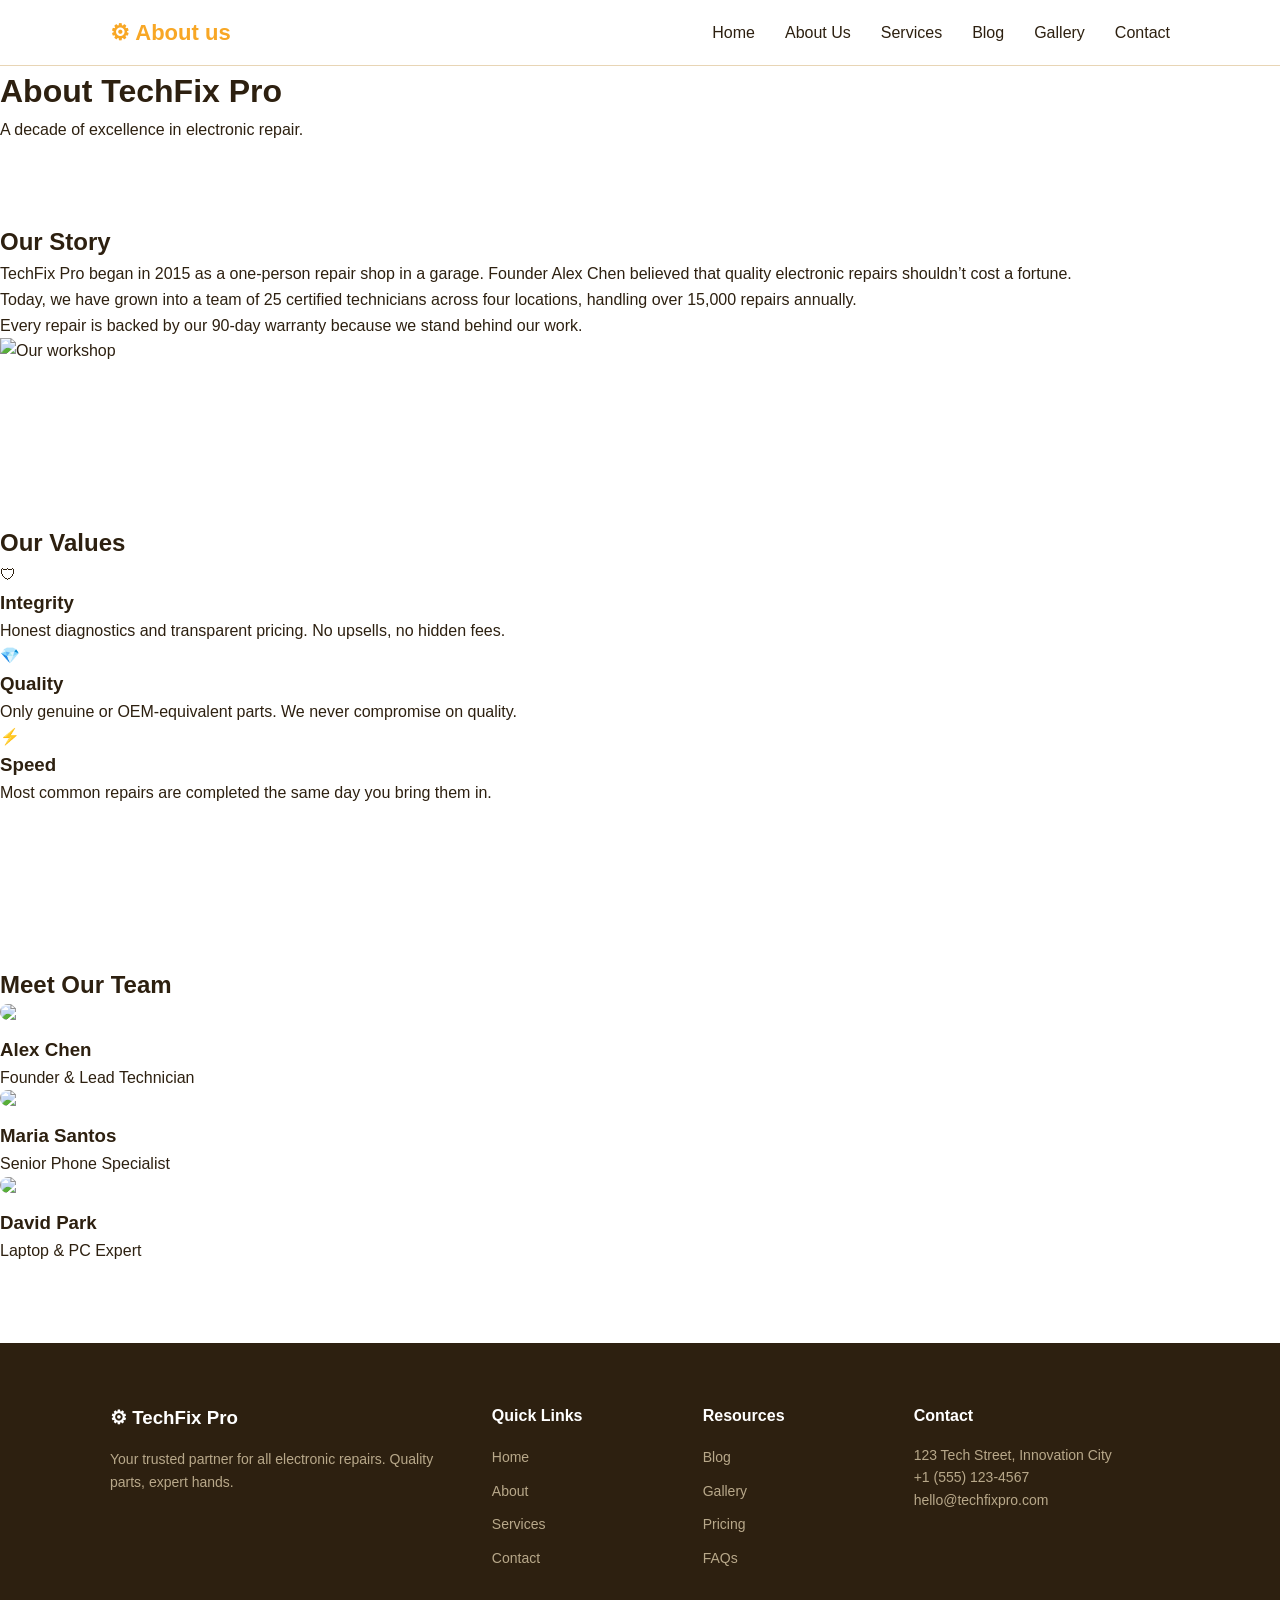
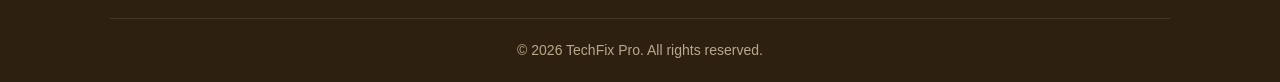
==== about.html @ f0d35cae "added my files" ====
<!DOCTYPE html>
<html lang="en">
<head>
    <meta charset="UTF-8">
    <meta name="viewport" content="width=device-width, initial-scale=1.0">
    <title>About Us - TechFix Pro</title>
    <link rel="stylesheet" href="css/style.css">
</head>
<body>
    <!-- Navigation -->
    <nav class="navbar">
        <div class="container nav-container">
            <a href="index.html" class="logo">&#9881; About us</a>
            <ul class="nav-links">
   
    <li><a href="index.html">Home</a></li>
    <li><a href="about.html">About Us</a></li>
    <li><a href="services.html">Services</a></li>
    <li><a href="blog.html">Blog</a></li>
    <li><a href="gallery.html">Gallery</a></li>
    <li><a href="contact.html">Contact</a></li>
    </ul>
    </div>
    </nav>
    <!-- Header Section -->
    <header>
    <div>
    <h1>About TechFix Pro</h1>
    <p>A decade of excellence in electronic repair.</p>
    </div>
    </header>
    
    <!-- Our Story Section -->
    <section>
    <div>
    <h2>Our Story</h2>
    <p>TechFix Pro began in 2015 as a one-person repair shop in a garage. Founder Alex Chen believed that quality electronic repairs shouldn’t cost a fortune.</p>
    <p>Today, we have grown into a team of 25 certified technicians across four locations, handling over 15,000 repairs annually.</p>
    <p>Every repair is backed by our 90-day warranty because we stand behind our work.</p>
    </div>
    <div>
    <img src="ab.png" alt="Our workshop">
    </div>
    </section>
</body>
</html>

<!-- Our Values Section -->
<section>
    <div>
    <h2>Our Values</h2>
    <div>
    <div>&#128737;</div>
    <h3>Integrity</h3>
    <p>Honest diagnostics and transparent pricing. No upsells, no hidden fees.</p>
    </div>
    <div>&#128142;</div>
    <h3>Quality</h3>
    <p>Only genuine or OEM-equivalent parts. We never compromise on quality.</p>
    </div>
    <div>&#9889;</div>
    <h3>Speed</h3>
    <p>Most common repairs are completed the same day you bring them in.</p>
    </div>
</section>

<!-- Meet Our Team Section -->
<section>
    <div>
    <h2>Meet Our Team</h2>
    <div>
    <div>
    <img src="image copy 11.png"Alex Chen" style="border-radius: 10px; margin-bottom: 15px;">
    <h3>Alex Chen</h3>
    <p>Founder & Lead Technician</p>
    </div>
    <div>
    <div>
    <img src="image copy 10.png="Maria Santos" style="border-radius: 10px; margin-bottom: 15px;">
    <h3>Maria Santos</h3>
    <p>Senior Phone Specialist</p>
    </div>
    </div>
    <div>
    <div>
    <img src="image copy 9.png="David Park" style="border-radius: 10px; margin-bottom: 15px;">
    <h3>David Park</h3>
    <p>Laptop & PC Expert</p>
    </div>
    </div>
    </div>
</section>

<!-- Footer Section -->
 <footer class="footer">
        <div class="container">
            <div class="footer-grid">
                <div class="footer-brand">
                    <h3>&#9881; TechFix Pro</h3>
                    <p>Your trusted partner for all electronic repairs. Quality parts, expert hands.</p>
                </div>
                <div class="footer-links">
                    <h4>Quick Links</h4>
                    <ul>
                        <li><a href="index.html">Home</a></li>
                        <li><a href="about.html">About</a></li>
                        <li><a href="services.html">Services</a></li>
                        <li><a href="contact.html">Contact</a></li>
                    </ul>
                </div>
                <div class="footer-links">
                    <h4>Resources</h4>
                    <ul>
                        <li><a href="blog.html">Blog</a></li>
                        <li><a href="gallery.html">Gallery</a></li>
                        <li><a href="services.html">Pricing</a></li>
                        <li><a href="contact.html">FAQs</a></li>
                    </ul>
                </div>
                <div class="footer-contact">
                    <h4>Contact</h4>
                    <p>123 Tech Street, Innovation City</p>
                    <p>+1 (555) 123-4567</p>
                    <p>hello@techfixpro.com</p>
                </div>
            </div>
            <div class="footer-bottom">
                <p>&copy; 2026 TechFix Pro. All rights reserved.</p>
            </div>
        </div>
    </footer>
---- css/style.css ----
/* CSS Variables */
:root {
    --primary: #F8A725;
    --Primary-dark: #c68623;
    --dark: #2d2010;
    --gray: #80581D;
    --Light-gray: #f5f0e8;
    --white: #ffffff;
    --border: #e8d5b5;
}

/* Base Style */
* {
    margin: 0;
    padding: 0;
    box-sizing: border-box;
}

body {
    font-family: 'Segoe UI', Tahoma, Geneva, Verdana, sans-serif;
    color: var(--dark);
    line-height: 1.6;

}

img {
    max-width: 100%;
    display: block;

}

a {
    text-decoration: none;
    color: inherit;

}

/* Containers */
.container {
    max-width: 1100px;
    margin: 0 auto;
    padding: 0 20px;

}

/* Buttons */
.btn {
    display: inline-block;
    padding: 12px 28px;
    background: var(--primary);
    color: var(--white);
    border-radius: 6px;
    font-weight: 600;
    border: 2px solid var(--primary);
    margin: 5px;
}

.btn:hover {
    background: var(--Primary-dark);
    border-color: var(--Primary-dark);

}

.btn-outline {
    background: transparent;
    color: var(--white);
    border: 2px solid var(--white);

}

.btn-outline:hover {
    background: var(--white);
    color: var(--dark);


}

/* Navigation */
.navbar {
    background: var(--white);
    border-bottom: 1px solid var(--border);
    padding: 15px 0;
}

.nav-container {
    display: flex;
    justify-content: space-between;
    align-items: center;
}

.logo {
    font-size: 22px;
    font-weight: 800;
    color: var(--primary);
}

.nav-links {
    list-style: none;
    display: flex;
    gap: 30px;
}

.nav-links a {

    font-weight: 500;
    color: var(--dark);
}

.nav-links a:hover {
    color: var(--primary);
}

/* Hero Section */
.hero {
    background: linear-gradient(135deg, var(--dark) 0%, var(--gray) 100%);
    color: var(--white);
    padding: 100px 20px;
    text-align: center;
}

.hero h1 {
    font-size: 42px;
    margin-bottom: 15px;
}

.hero p {
    font-size: 18px;
    margin-bottom: 30px;
    max-width: 600px;
    margin: 0 auto 30px;
    opacity: 0.9;

}

/* Section */
section {
    padding: 80px 0px;


}

.section-title {
    text-align: center;
    margin-bottom: 10px;
    font-size: 32px;
}

.section-subtitle {
    text-align: center;
    margin-bottom: 50px;

    color: var(--gray);
}

/* Card Grid */
.card-grid {
    display: grid;
    gap: 25px;
}

.three-col {
    grid-template-columns: repeat(3, 1fr);
}

.two-col {
    grid-template-columns: repeat(2, 1fr);
}

/* ----- Cards ----- */

.card {
    background: var(--white);
    border: 1px solid var(--border);
    border-radius: 12px;
    padding: 30px;
    text-align: center;
}

.card:hover {
    box-shadow: 0 5px 20px rgba(45, 32, 16, 0.1);
}

.card-icon {
    font-size: 40px;
    margin-bottom: 15px;
}

.card h3 {
    font-size: 20px;
    margin-bottom: 10px;
}

.card p {
    color: var(--gray);
}

/* ----- News Cards ----- */

.news-card {
    padding: 0;
    overflow: hidden;
    text-align: left;
}

.news-card img {
    width: 100%;
    height: 200px;
    object-fit: cover;
}

.card-body {
    padding: 20px;
}

.tag {
    display: inline-block;
    background: var(--primary);
    color: var(--white);
    padding: 4px 12px;
    border-radius: 20px;
    font-size: 12px;
    font-weight: 600;
    text-transform: uppercase;
}

.card-body h3 {
    margin: 10px 0;
}

.card-body a {
    color: var(--primary);
    font-weight: 600;
}

/* ----- About Section ----- */

.about-section {
    background: var(--light-gray);
}

.two-col {
    display: grid;
    grid-template-columns: 1fr 1fr;
    gap: 50px;
    align-items: center;
}

.about-text h2 {
    font-size: 32px;
    margin-bottom: 15px;
}

.about-text p {
    color: var(--gray);
    margin-bottom: 15px;
}

.feature-list {
    list-style: none;
    margin: 20px 0;
}

.feature-list li {
    padding: 8px 0;
    color: var(--dark);
}

.about-image img {
    border-radius: 12px;
    box-shadow: 0 10px 30px rgba(0, 0, 0, 0.1);
}

/* ---- Newsletter ---- */
.newsletter {
    background: var(--primary);
    color: var(--white);
    text-align: center;
    padding: 60px 20px;
}

.newsletter h2 {
    font-size: 28px;
    margin-bottom: 10px;
}

.newsletter p {
    margin-bottom: 25px;
    opacity: 0.9;
}

.newsletter form {
    display: flex;
    justify-content: center;
    gap: 10px;
    flex-wrap: wrap;
}

.newsletter input {
    padding: 12px 20px;
    border: none;
    border-radius: 6px;
    width: 300px;
    font-size: 16px;
}

/* ---- Testimonials ---- */
.testimonials {
    background: var(--light-gray);
}

.testimonial-card {
    text-align: left;
}

.quote {
    font-style: italic;
    color: var(--dark);
    margin-bottom: 15px;
}

.quote {}

.author {
    font-weight: 700;
    color: var(--primary-dark);
}

/* ---- Clients ---- */
.clients {
    text-align: center;
}

.client-logos {
    display: flex;
    justify-content: center;
    gap: 40px;
    flex-wrap: wrap;
    margin-top: 30px;
}

.client-logos span {
    font-size: 18px;
    font-weight: 700;
    color: var(--gray);
    opacity: 0.6;
}

/* ---- Footer ---- */
.footer {
    background: var(--dark);
    color: var(--white);
    padding: 60px 0 20px;
}

.footer-grid {
    display: grid;
    grid-template-columns: 2fr 1fr 1fr 1.5fr;
    gap: 40px;
    margin-bottom: 40px;
}

.footer h3,
.footer h4 {
    margin-bottom: 15px;
}

.footer p {
    color: #b8a88a;
    font-size: 14px;
}

.footer-links ul {
    list-style: none;
}

.footer-links li {
    margin-bottom: 8px;
}

.footer-links a {
    color: #b8a88a;
    font-size: 14px;
}

.footer-links a:hover {
    color: var(--primary);
}

.footer-bottom {
    border-top: 1px solid rgba(255, 255, 255, 0.1);
    padding-top: 20px;
}

.footer-grid {
    display: grid;
    grid-template-columns: 2fr 1fr 1fr 1.5fr;
    gap: 40px;
    margin-bottom: 40px;
}

.footer h3,
.footer h4 {
    margin-bottom: 15px;
}

.footer p {
    color: #b8a88a;
    font-size: 14px;
}

.footer-links ul {
    list-style: none;
}

.footer-links li {
    margin-bottom: 8px;
}

.footer-links a {
    color: #b8a88a;
    font-size: 14px;
}

.footer-links a:hover {
    color: var(--primary);
}

.footer-bottom {
    border-top: 1px solid rgba(255, 255, 255, 0.1);
    padding-top: 20px;
}


.footer-bottom {
    border-top: 1px solid rgba(255, 255, 255, 0.1);
    padding-top: 20px;
    text-align: center;
}

/* ---- Page Header (for inner pages) ---- */
.page-header {
    background: var(--dark);
    color: var(--white);
    text-align: center;
    padding: 100px 20px 60px;
}

.page-header h1 {
    font-size: 36px;
    margin-bottom: 10px;
}

.page-header p {
    color: #b8a88a;
}

/* ---- Services Page ---- */
.service-detail {
    padding: 60px 0;
}

.service-detail:nth-child(even) {
    background: var(--light-gray);
}

.service-detail h2 {
    font-size: 26px;

    margin-bottom: 15px
}

.service-detail p {
    color: var(--gray);
    margin-bottom: 15px;
}

.detail-list {
    list-style: none;
    margin: 15px 0 25px;
}

.detail-list li {
    padding: 6px 0;
    color: var(--dark);
}

.detail-list li::before {
    content: "✦  ";
    color: var(--primary);
}

.price-tag {
    display: inline-block;
    background: var(--primary);
    color: var(--white);
    padding: 6px 16px;
    border-radius: 20px;
    font-weight: 700;
    font-size: 14px;
    margin-bottom: 15px;
}

/* ---- Pricing Cards ---- */
.pricing-grid {
    display: grid;
    grid-template-columns: repeat(3, 1fr);
    gap: 25px;
    margin-top: 40px;
}

.pricing-card {
    background: var(--white);
    border: 2px solid var(--border);
    border-radius: 12px;
    padding: 35px 25px;
    text-align: center;
}

.pricing-card.featured {
    border-color: var(--primary);
    position: relative;
}

.featured-badge {
    position: absolute;
    top: -12px;
    left: 50%;
    transform: translateX(-50%);
    background: var(--primary);
    color: var(--white);
    padding: 5px 15px;
    border-radius: 20px;
    font-size: 12px;
    font-weight: 700;
}

.pricing-card .price {
    font-size: 36px;
    font-weight: 800;
    color: var(--primary);
}

.pricing-card .price span {
    font-size: 16px;
    color: var(--gray);
    font-weight: 400;
}

.pricing-features {
    list-style: none;
    text-align: left;
    margin: 20px 0;
}

.pricing-features li {
    padding: 10px 0;
    border-bottom: 1px solid var(--border);
    font-size: 14px;
}

/* ---- Blog Page ---- */
.blog-grid {
    display: grid;
    grid-template-columns: 2fr 1fr;
    gap: 40px;
}

.blog-posts {
    display: grid;
    gap: 30px;
}

.blog-post {
    display: grid;
    grid-template-columns: 1fr 2fr;
    gap: 20px;
    background: var(--white);
    border: 1px solid var(--border);
    border-radius: 12px;
    overflow: hidden;
}

.blog-post img {
    width: 100%;
    height: 100%;
    object-fit: cover;
}

.blog-post-content {
    padding: 20px;
}

.sidebar {
    background: var(--white);
    border: 1px solid var(--border);
    border-radius: 12px;
    padding: 25px;
    height: fit-content;
}

.sidebar h3 {
    margin-bottom: 15px;
    padding-bottom: 10px;
}

.sidebar h3 {
    color: var(--primary);
}

.sidebar ul {
    list-style: none;
}

.sidebar li {
    padding: 8px 0;
    border-bottom: 1px solid var(--light-gray);
}

.sidebar a {
    color: var(--gray);
    font-size: 14px;
}

.sidebar a:hover {
    color: var(--primary);
}

/* ---- Gallery Page ---- */
.gallery-grid {
    display: grid;
    grid-template-columns: repeat(3, 1fr);
    gap: 15px;
}

.gallery-item {
    border-radius: 10px;
    overflow: hidden;
}

.gallery-item img {
    width: 100%;
    height: 220px;
    object-fit: cover;
}

.gallery-item.wide {
    grid-column: span 2;
}

/* ---- Contact Page ---- */
.contact-grid {
    display: grid;
    grid-template-columns: 1fr 1.3fr;
    gap: 40px;
}

.contact-info-box {
    background: var(--white);
    border: 1px solid var(--border);
    border-radius: 12px;
    padding: 25px;
    margin-bottom: 20px;
}

.contact-info-box h3 {
    margin-bottom: 10px;
    color: var(--primary);
}

.contact-form {
    background: var(--white);
    border: 1px solid var(--border);
    border-radius: 12px;
    padding: 35px;
}

.form-group {
    margin-bottom: 20px;
}

.form-group label {
    display: block;
    margin-bottom: 6px;
    font-weight: 600;
    font-size: 14px;
}

.form-group input,
.form-group textarea,
.form-group select {
    width: 100%;
    padding: 12px;
    border: 1px solid var(--border);
    border-radius: 6px;
    font-size: 15px;
    font-family: inherit;
}

.form-group textarea {
    min-height: 120px;
    resize: vertical;
}

.form-row {
    display: grid;
    grid-template-columns: 1fr 1fr;
    gap: 15px;
}

/* ---- FAQ ---- */
.faq-item {
    background: var(--light-gray);
    border-radius: 10px;
    margin-bottom: 15px;
    padding: 20px;
}

/* ---- FAQ ---- */
.faq-item {
    background: var(--light-gray);
    border-radius: 10px;
    margin-bottom: 15px;
    padding: 20px;
}

.faq-item h3 {
    font-size: 16px;
    margin-bottom: 10px;
    color: var(--dark);
}

.faq-item p {
    color: var(--gray);
    font-size: 14px;
}

/* =============================================
   Responsive Design (Mobile)
   ============================================= */

@media (max-width: 768px) {
    .nav-links {
        display: none;
    }

    .hero h1 {
        font-size: 28px;
    }

    .three-col,
    .two-col,
    .pricing-grid,
    .gallery-grid,
    .blog-grid,
    .contact-grid,
    .footer-grid {
        grid-template-columns: 1fr;
    }

    .blog-post {
        grid-template-columns: 1fr;
    }

    .newsletter form {
        flex-direction: column;
        align-items: center;
    }

    .newsletter input {
        width: 100%;
        max-width: 300px;
    }

    .client-logos {
        gap: 20px;
    }

    .form-row {
        grid-template-columns: 1fr;
    }
}/* CSS Variables */
:root {
    --primary: #F8A725;
    --Primary-dark: #c68623;
    --dark: #2d2010;
    --gray: #80581D;
    --Light-gray: #f5f0e8;
    --white: #ffffff;
    --border: #e8d5b5;
}

/* Base Style */
* {
    margin: 0;
    padding: 0;
    box-sizing: border-box;
}

body {
    font-family: 'Segoe UI', Tahoma, Geneva, Verdana, sans-serif;
    color: var(--dark);
    line-height: 1.6;

}

img {
    max-width: 100%;
    display: block;

}

a {
    text-decoration: none;
    color: inherit;

}

/* Containers */
.container {
    max-width: 1100px;
    margin: 0 auto;
    padding: 0 20px;

}

/* Buttons */
.btn {
    display: inline-block;
    padding: 12px 28px;
    background: var(--primary);
    color: var(--white);
    border-radius: 6px;
    font-weight: 600;
    border: 2px solid var(--primary);
    margin: 5px;
}

.btn:hover {
    background: var(--Primary-dark);
    border-color: var(--Primary-dark);

}

.btn-outline {
    background: transparent;
    color: var(--white);
    border: 2px solid var(--white);

}

.btn-outline:hover {
    background: var(--white);
    color: var(--dark);


}

/* Navigation */
.navbar {
    background: var(--white);
    border-bottom: 1px solid var(--border);
    padding: 15px 0;
}

.nav-container {
    display: flex;
    justify-content: space-between;
    align-items: center;
}

.logo {
    font-size: 22px;
    font-weight: 800;
    color: var(--primary);
}

.nav-links {
    list-style: none;
    display: flex;
    gap: 30px;
}

.nav-links a {

    font-weight: 500;
    color: var(--dark);
}

.nav-links a:hover {
    color: var(--primary);
}

/* Hero Section */
.hero {
    background: linear-gradient(135deg, var(--dark) 0%, var(--gray) 100%);
    color: var(--white);
    padding: 100px 20px;
    text-align: center;
}

.hero h1 {
    font-size: 42px;
    margin-bottom: 15px;
}

.hero p {
    font-size: 18px;
    margin-bottom: 30px;
    max-width: 600px;
    margin: 0 auto 30px;
    opacity: 0.9;

}

/* Section */
section {
    padding: 80px 0px;


}

.section-title {
    text-align: center;
    margin-bottom: 10px;
    font-size: 32px;
}

.section-subtitle {
    text-align: center;
    margin-bottom: 50px;

    color: var(--gray);
}

/* Card Grid */
.card-grid {
    display: grid;
    gap: 25px;
}

.three-col {
    grid-template-columns: repeat(3, 1fr);
}

.two-col {
    grid-template-columns: repeat(2, 1fr);
}

/* ----- Cards ----- */

.card {
    background: var(--white);
    border: 1px solid var(--border);
    border-radius: 12px;
    padding: 30px;
    text-align: center;
}

.card:hover {
    box-shadow: 0 5px 20px rgba(45, 32, 16, 0.1);
}

.card-icon {
    font-size: 40px;
    margin-bottom: 15px;
}

.card h3 {
    font-size: 20px;
    margin-bottom: 10px;
}

.card p {
    color: var(--gray);
}

/* ----- News Cards ----- */

.news-card {
    padding: 0;
    overflow: hidden;
    text-align: left;
}

.news-card img {
    width: 100%;
    height: 200px;
    object-fit: cover;
}

.card-body {
    padding: 20px;
}

.tag {
    display: inline-block;
    background: var(--primary);
    color: var(--white);
    padding: 4px 12px;
    border-radius: 20px;
    font-size: 12px;
    font-weight: 600;
    text-transform: uppercase;
}

.card-body h3 {
    margin: 10px 0;
}

.card-body a {
    color: var(--primary);
    font-weight: 600;
}

/* ----- About Section ----- */

.about-section {
    background: var(--light-gray);
}

.two-col {
    display: grid;
    grid-template-columns: 1fr 1fr;
    gap: 50px;
    align-items: center;
}

.about-text h2 {
    font-size: 32px;
    margin-bottom: 15px;
}

.about-text p {
    color: var(--gray);
    margin-bottom: 15px;
}

.feature-list {
    list-style: none;
    margin: 20px 0;
}

.feature-list li {
    padding: 8px 0;
    color: var(--dark);
}

.about-image img {
    border-radius: 12px;
    box-shadow: 0 10px 30px rgba(0, 0, 0, 0.1);
}

/* ---- Newsletter ---- */
.newsletter {
    background: var(--primary);
    color: var(--white);
    text-align: center;
    padding: 60px 20px;
}

.newsletter h2 {
    font-size: 28px;
    margin-bottom: 10px;
}

.newsletter p {
    margin-bottom: 25px;
    opacity: 0.9;
}

.newsletter form {
    display: flex;
    justify-content: center;
    gap: 10px;
    flex-wrap: wrap;
}

.newsletter input {
    padding: 12px 20px;
    border: none;
    border-radius: 6px;
    width: 300px;
    font-size: 16px;
}

/* ---- Testimonials ---- */
.testimonials {
    background: var(--light-gray);
}

.testimonial-card {
    text-align: left;
}

.quote {
    font-style: italic;
    color: var(--dark);
    margin-bottom: 15px;
}

.quote {}

.author {
    font-weight: 700;
    color: var(--primary-dark);
}

/* ---- Clients ---- */
.clients {
    text-align: center;
}

.client-logos {
    display: flex;
    justify-content: center;
    gap: 40px;
    flex-wrap: wrap;
    margin-top: 30px;
}

.client-logos span {
    font-size: 18px;
    font-weight: 700;
    color: var(--gray);
    opacity: 0.6;
}

/* ---- Footer ---- */
.footer {
    background: var(--dark);
    color: var(--white);
    padding: 60px 0 20px;
}

.footer-grid {
    display: grid;
    grid-template-columns: 2fr 1fr 1fr 1.5fr;
    gap: 40px;
    margin-bottom: 40px;
}

.footer h3,
.footer h4 {
    margin-bottom: 15px;
}

.footer p {
    color: #b8a88a;
    font-size: 14px;
}

.footer-links ul {
    list-style: none;
}

.footer-links li {
    margin-bottom: 8px;
}

.footer-links a {
    color: #b8a88a;
    font-size: 14px;
}

.footer-links a:hover {
    color: var(--primary);
}

.footer-bottom {
    border-top: 1px solid rgba(255, 255, 255, 0.1);
    padding-top: 20px;
}

.footer-grid {
    display: grid;
    grid-template-columns: 2fr 1fr 1fr 1.5fr;
    gap: 40px;
    margin-bottom: 40px;
}

.footer h3,
.footer h4 {
    margin-bottom: 15px;
}

.footer p {
    color: #b8a88a;
    font-size: 14px;
}

.footer-links ul {
    list-style: none;
}

.footer-links li {
    margin-bottom: 8px;
}

.footer-links a {
    color: #b8a88a;
    font-size: 14px;
}

.footer-links a:hover {
    color: var(--primary);
}

.footer-bottom {
    border-top: 1px solid rgba(255, 255, 255, 0.1);
    padding-top: 20px;
}


.footer-bottom {
    border-top: 1px solid rgba(255, 255, 255, 0.1);
    padding-top: 20px;
    text-align: center;
}

/* ---- Page Header (for inner pages) ---- */
.page-header {
    background: var(--dark);
    color: var(--white);
    text-align: center;
    padding: 100px 20px 60px;
}

.page-header h1 {
    font-size: 36px;
    margin-bottom: 10px;
}

.page-header p {
    color: #b8a88a;
}

/* ---- Services Page ---- */
.service-detail {
    padding: 60px 0;
}

.service-detail:nth-child(even) {
    background: var(--light-gray);
}

.service-detail h2 {
    font-size: 26px;

    margin-bottom: 15px
}

.service-detail p {
    color: var(--gray);
    margin-bottom: 15px;
}

.detail-list {
    list-style: none;
    margin: 15px 0 25px;
}

.detail-list li {
    padding: 6px 0;
    color: var(--dark);
}

.detail-list li::before {
    content: "✦  ";
    color: var(--primary);
}

.price-tag {
    display: inline-block;
    background: var(--primary);
    color: var(--white);
    padding: 6px 16px;
    border-radius: 20px;
    font-weight: 700;
    font-size: 14px;
    margin-bottom: 15px;
}

/* ---- Pricing Cards ---- */
.pricing-grid {
    display: grid;
    grid-template-columns: repeat(3, 1fr);
    gap: 25px;
    margin-top: 40px;
}

.pricing-card {
    background: var(--white);
    border: 2px solid var(--border);
    border-radius: 12px;
    padding: 35px 25px;
    text-align: center;
}

.pricing-card.featured {
    border-color: var(--primary);
    position: relative;
}

.featured-badge {
    position: absolute;
    top: -12px;
    left: 50%;
    transform: translateX(-50%);
    background: var(--primary);
    color: var(--white);
    padding: 5px 15px;
    border-radius: 20px;
    font-size: 12px;
    font-weight: 700;
}

.pricing-card .price {
    font-size: 36px;
    font-weight: 800;
    color: var(--primary);
}

.pricing-card .price span {
    font-size: 16px;
    color: var(--gray);
    font-weight: 400;
}

.pricing-features {
    list-style: none;
    text-align: left;
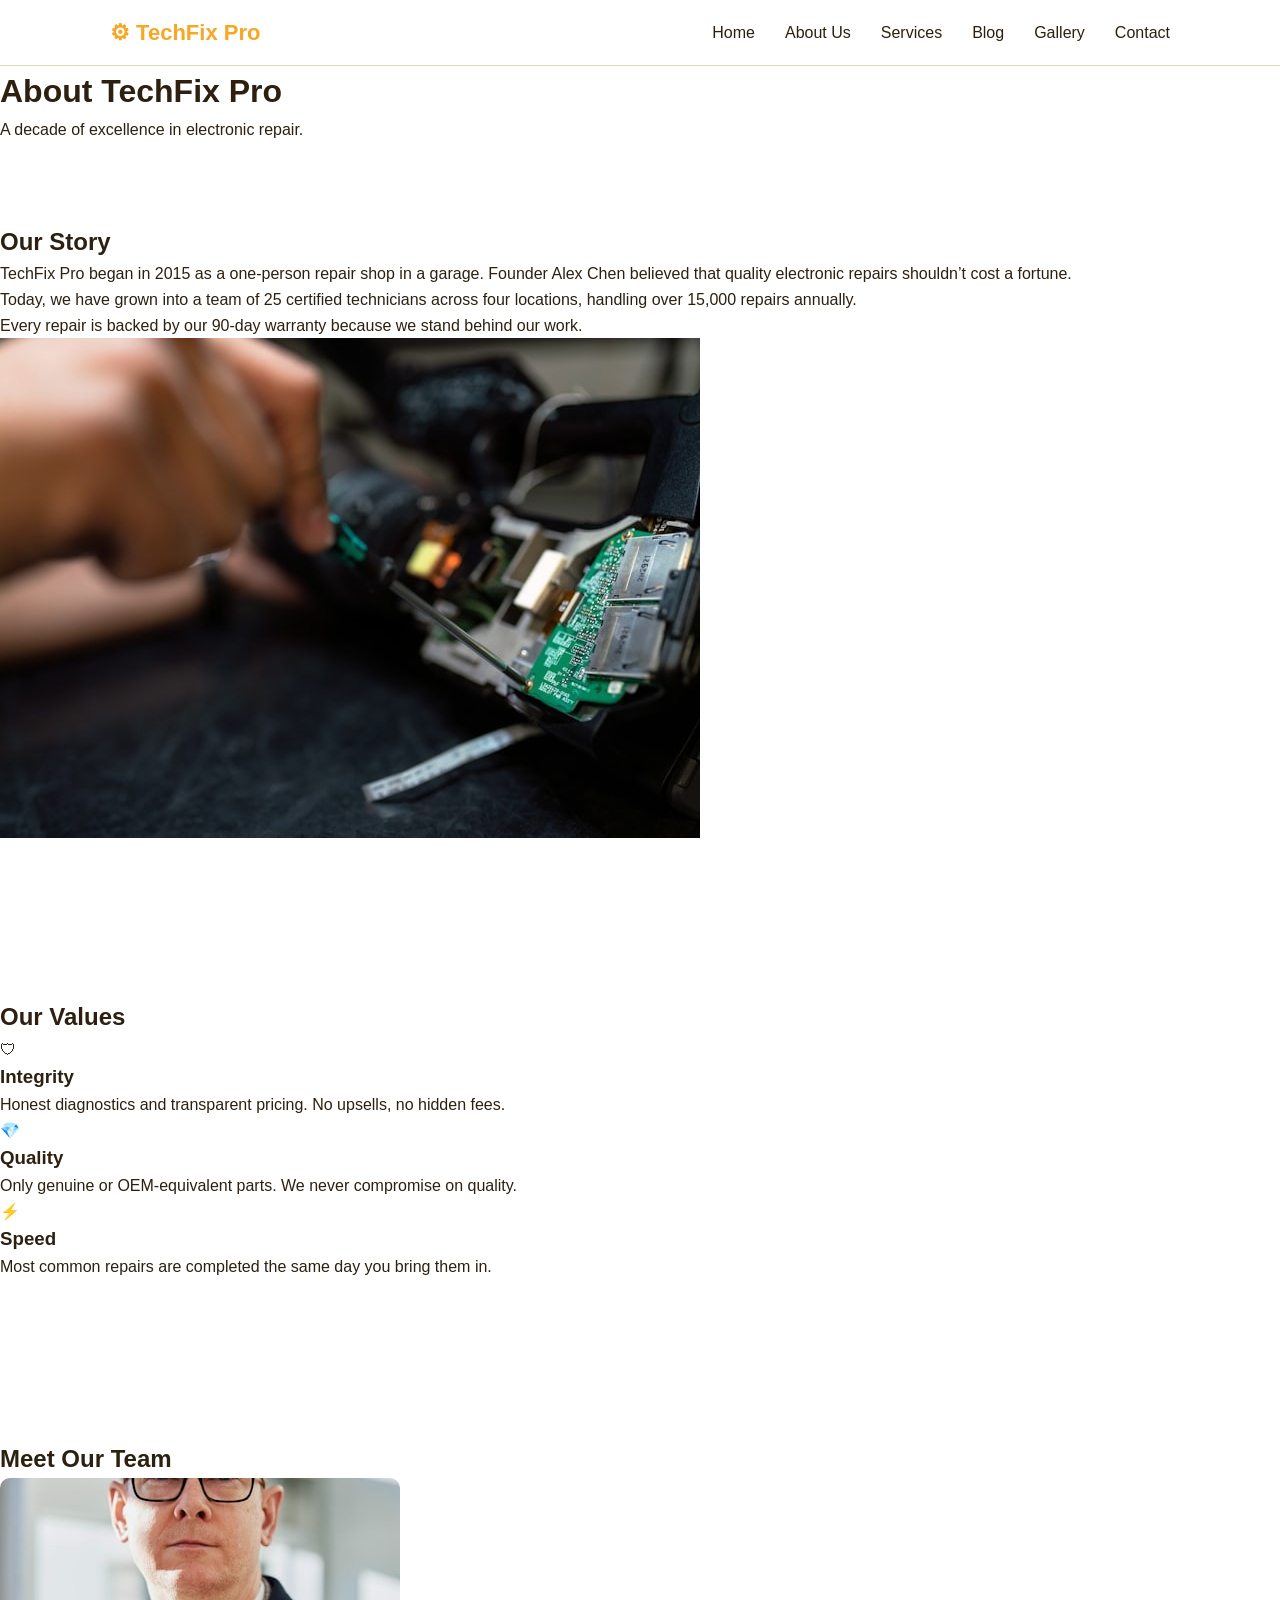
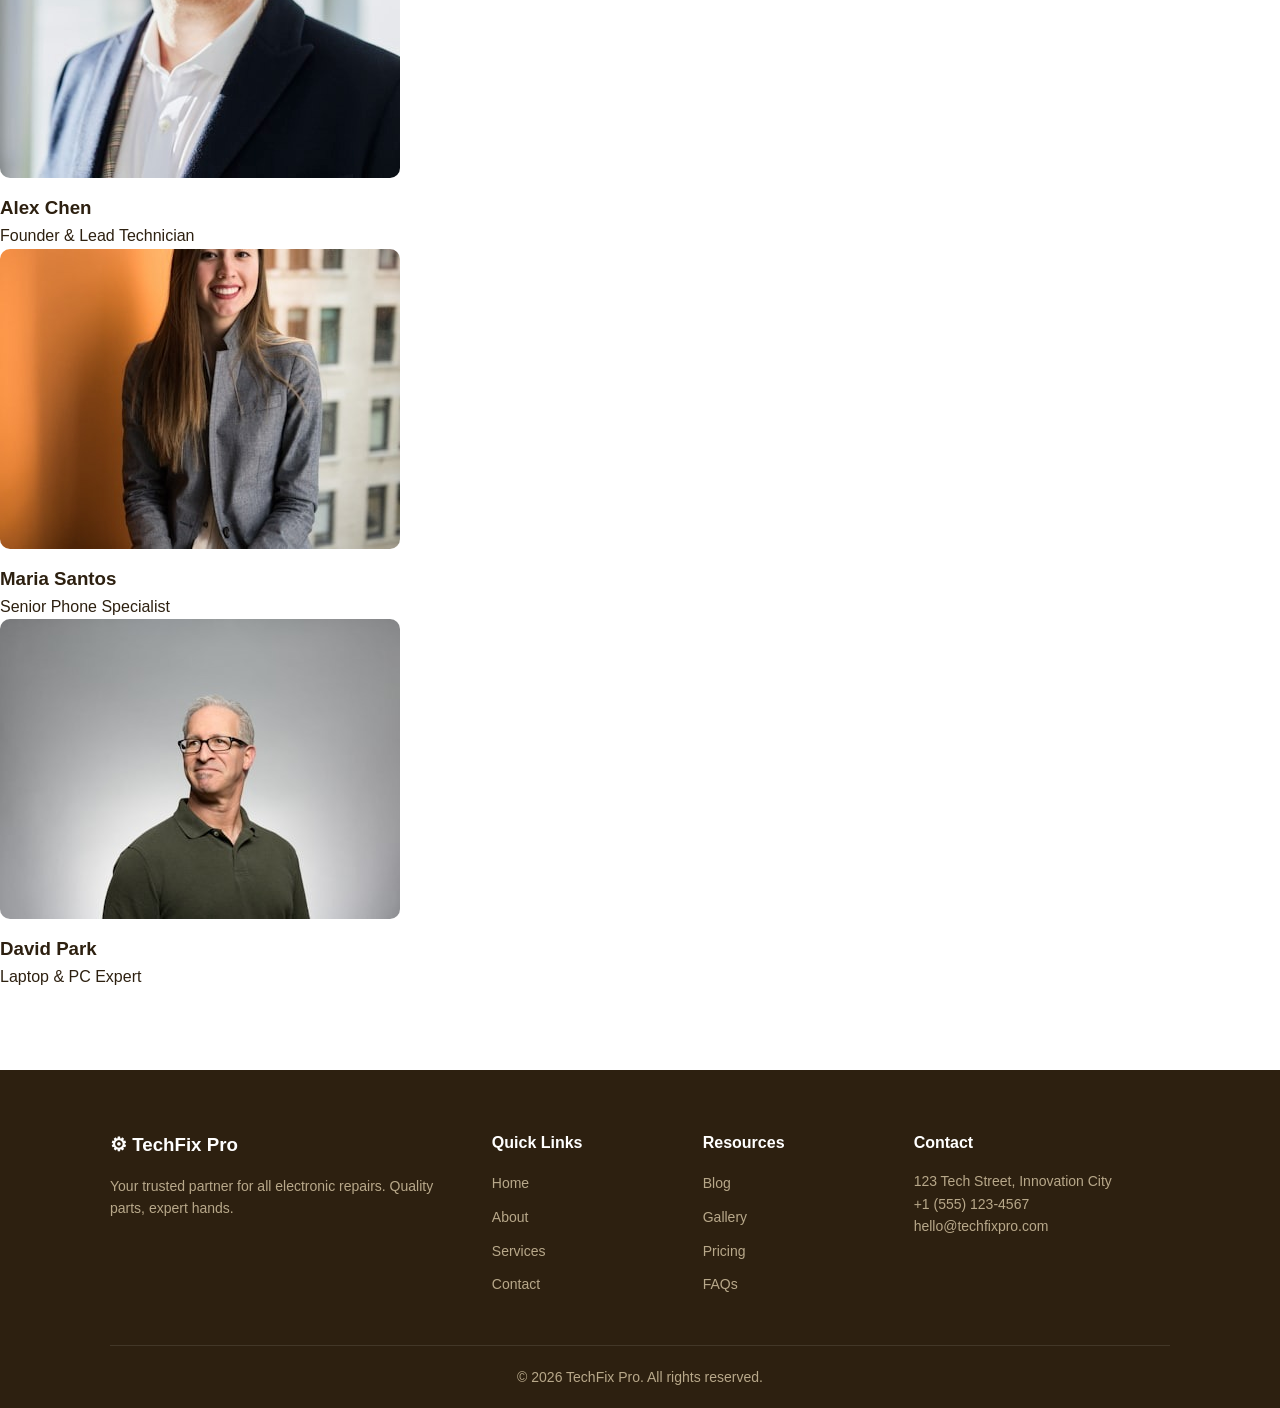
==== commit 7dbbad86: "changes on the style and images" ====
--- a/about.html
+++ b/about.html
@@ -10,7 +10,7 @@
     <!-- Navigation -->
     <nav class="navbar">
         <div class="container nav-container">
-            <a href="index.html" class="logo">&#9881; About us</a>
+            <a href="index.html" class="logo">&#9881; TechFix Pro</a>
             <ul class="nav-links">
    
     <li><a href="index.html">Home</a></li>
@@ -22,6 +22,7 @@
     </ul>
     </div>
     </nav>
+    
     <!-- Header Section -->
     <header>
     <div>
@@ -33,13 +34,17 @@
     <!-- Our Story Section -->
     <section>
     <div>
+    <div>
+    <div>
     <h2>Our Story</h2>
     <p>TechFix Pro began in 2015 as a one-person repair shop in a garage. Founder Alex Chen believed that quality electronic repairs shouldn’t cost a fortune.</p>
     <p>Today, we have grown into a team of 25 certified technicians across four locations, handling over 15,000 repairs annually.</p>
     <p>Every repair is backed by our 90-day warranty because we stand behind our work.</p>
     </div>
     <div>
-    <img src="ab.png" alt="Our workshop">
+    <img src="img/ab.png" alt="Our workshop">
+    </div>
+    </div>
     </div>
     </section>
 </body>
@@ -50,7 +55,9 @@
     <div>
     <h2>Our Values</h2>
     <div>
-    <div>&#128737;</div>
+    <div>
+    
+        <div>&#128737;</div>
     <h3>Integrity</h3>
     <p>Honest diagnostics and transparent pricing. No upsells, no hidden fees.</p>
     </div>
@@ -62,33 +69,33 @@
     <h3>Speed</h3>
     <p>Most common repairs are completed the same day you bring them in.</p>
     </div>
+</div>
+</div>
 </section>
 
 <!-- Meet Our Team Section -->
 <section>
     <div>
-    <h2>Meet Our Team</h2>
+   
+        <h2>Meet Our Team</h2>
     <div>
     <div>
-    <img src="image copy 11.png"Alex Chen" style="border-radius: 10px; margin-bottom: 15px;">
+    <img src="img/image copy 11.png"Alex Chen" style="border-radius: 10px; margin-bottom: 15px;">
     <h3>Alex Chen</h3>
     <p>Founder & Lead Technician</p>
     </div>
     <div>
-    <div>
-    <img src="image copy 10.png="Maria Santos" style="border-radius: 10px; margin-bottom: 15px;">
+    <img src="img/image copy 10.png"Maria Santos" style="border-radius: 10px; margin-bottom: 15px;">
     <h3>Maria Santos</h3>
     <p>Senior Phone Specialist</p>
     </div>
-    </div>
     <div>
-    <div>
-    <img src="image copy 9.png="David Park" style="border-radius: 10px; margin-bottom: 15px;">
+    <img src="img/image copy 9.png"David Park" style="border-radius: 10px; margin-bottom: 15px;">
     <h3>David Park</h3>
     <p>Laptop & PC Expert</p>
     </div>
     </div>
-    </div>
+</div>   
 </section>
 
 <!-- Footer Section -->
@@ -129,3 +136,5 @@
             </div>
         </div>
     </footer>
+</body>
+</html> 
